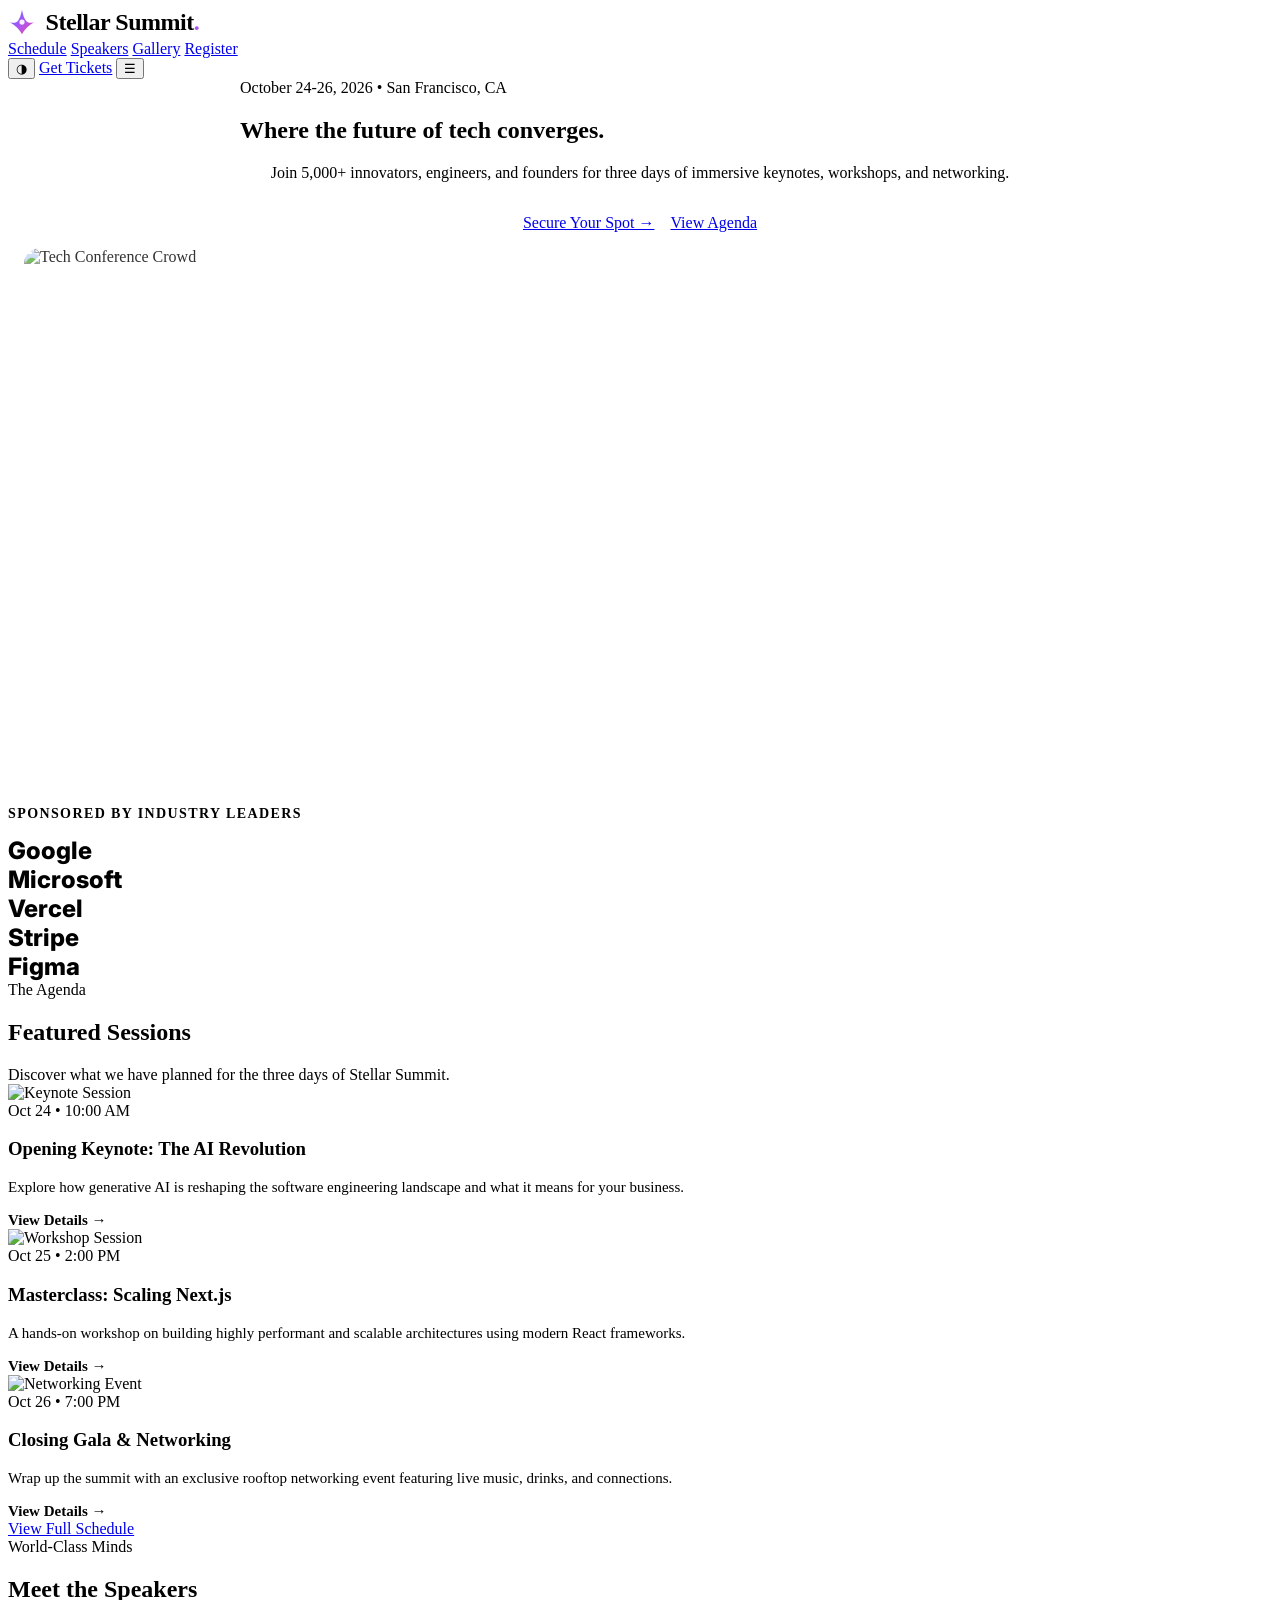
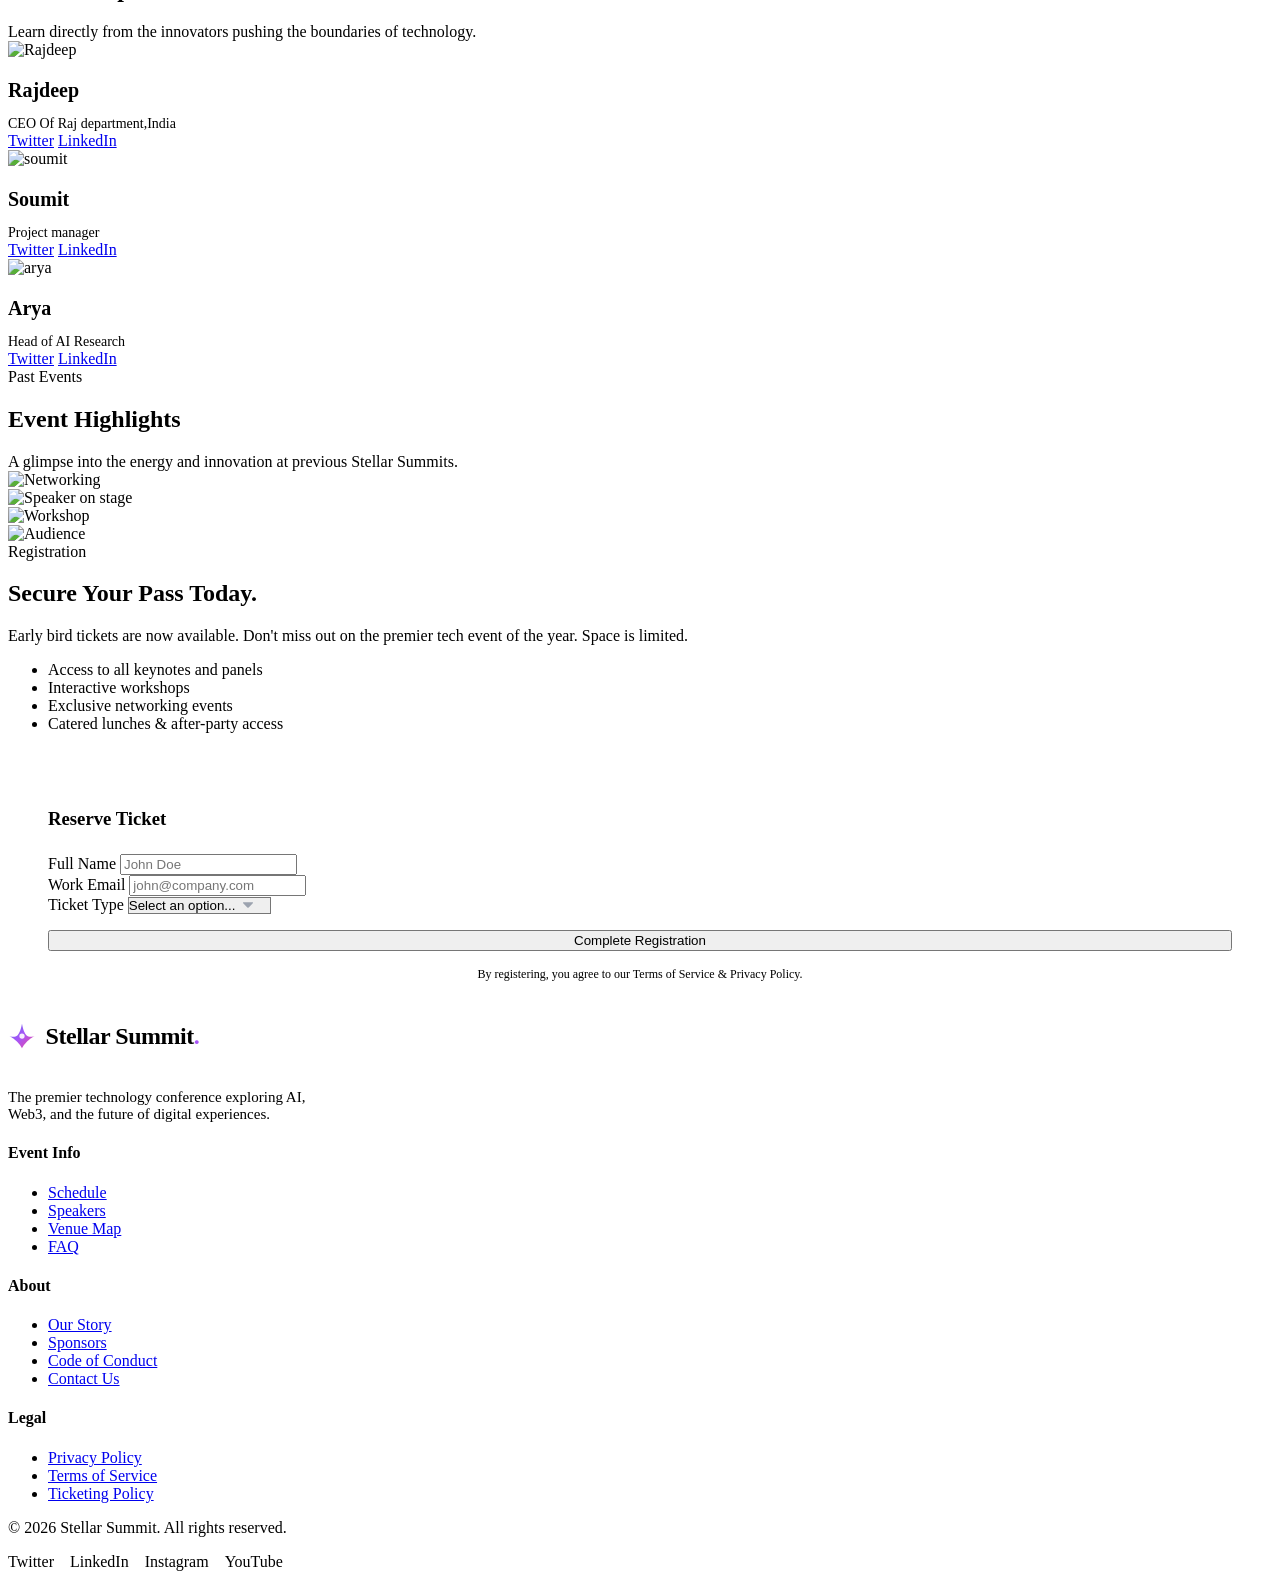
==== index.html @ 37f31b2c "Add files via upload" ====
<!DOCTYPE html>
<html lang="en" data-theme="dark">

<head>
    <meta charset="UTF-8">
    <meta name="viewport" content="width=device-width, initial-scale=1.0">
    <title>Stellar Summit 2026 - The Future of Tech</title>
    <meta name="description"
        content="Join industry leaders at Stellar Summit 2026. A premier technology conference exploring AI, Web3, and the future of digital experiences.">

    <!-- Fonts -->
    <link rel="preconnect" href="https://fonts.googleapis.com">
    <link rel="preconnect" href="https://fonts.gstatic.com" crossorigin>
    <link
        href="https://fonts.googleapis.com/css2?family=Inter:wght@400;500;600;700;800&family=Outfit:wght@400;500;600;700;800&display=swap"
        rel="stylesheet">

    <!-- CSS & JS -->
    <link rel="stylesheet" href="css/style.css">
    <script src="js/main.js" defer></script>
</head>

<body>

    <!-- Loading Screen -->
    <div id="loader" class="loader-wrapper">
        <div class="loader"></div>
    </div>

    <!-- Animated Gradient Orbs -->
    <div class="bg-orbs">
        <div class="orb orb-1"></div>
        <div class="orb orb-2"></div>
    </div>

    <!-- Header -->
    <header>
        <div class="container nav-container">
            <!-- Clickable Stylish Logo -->
            <a href="index.html" class="logo"
                style="display: inline-flex; align-items: center; gap: 0.6rem; text-decoration: none; font-weight: 700; font-size: 1.5rem; color: inherit; letter-spacing: -0.02em;">
                <svg width="28" height="28" viewBox="0 0 32 32" fill="none" xmlns="http://www.w3.org/2000/svg"
                    style="display: block;">
                    <defs>
                        <linearGradient id="stellar-grad" x1="0%" y1="0%" x2="100%" y2="100%">
                            <stop offset="0%" stop-color="#6366F1" />
                            <stop offset="50%" stop-color="#A855F7" />
                            <stop offset="100%" stop-color="#EC4899" />
                        </linearGradient>
                    </defs>
                    <!-- Modern Asymmetric Flare Star -->
                    <path
                        d="M16 2C16 2 17.5 11.5 21 15C24.5 18.5 30 16 30 16C30 16 24.5 19.5 21 23C17.5 26.5 16 30 16 30C16 30 14.5 26.5 11 23C7.5 19.5 2 16 2 16C2 16 7.5 18.5 11 15C14.5 11.5 16 2 16 2Z"
                        fill="url(#stellar-grad)" />
                    <circle cx="16" cy="16" r="3" fill="#FFFFFF" opacity="0.9" />
                </svg>
                <span>Stellar Summit<span style="color: #A855F7;">.</span></span>
            </a>

            <nav id="nav-links" class="nav-links">
                <a href="#schedule">Schedule</a>
                <a href="#speakers">Speakers</a>
                <a href="#gallery">Gallery</a>
                <a href="#register">Register</a>
            </nav>

            <div class="header-actions">
                <button id="theme-toggle" class="theme-toggle" aria-label="Toggle Dark/Light Mode">
                    ◑
                </button>
                <a href="#register" class="btn btn-secondary">Get Tickets</a>
                <button id="mobile-menu-btn" class="mobile-menu-btn" aria-label="Open Menu">☰</button>
            </div>
        </div>
    </header>

    <main>
        <!-- Hero Section -->
        <section class="hero">
            <div class="container">
                <div class="reveal active" style="max-width: 800px; margin: 0 auto;">
                    <span class="eyebrow" style="text-align: center;">October 24-26, 2026 • San Francisco, CA</span>
                    <h1>Where the future of tech <span class="text-gradient">converges</span>.</h1>
                    <p class="lead" style="text-align: center;">Join 5,000+ innovators, engineers, and founders for
                        three days of immersive keynotes, workshops, and networking.</p>
                    <div style="display: flex; gap: 1rem; justify-content: center; margin-top: 2rem;">
                        <a href="#register" class="btn btn-primary">Secure Your Spot →</a>
                        <a href="#schedule" class="btn btn-secondary">View Agenda</a>
                    </div>
                </div>

                <div class="reveal mt-8" style="transition-delay: 0.2s;">
                    <div class="glass-card" style="border-radius: 24px; padding: 1rem; position: relative;">
                        <div
                            style="background: var(--bg-tertiary); border-radius: 16px; aspect-ratio: 21/9; display: flex; align-items: center; justify-content: center; border: 1px solid var(--border-color); overflow: hidden; position: relative;">
                            <img src="https://images.unsplash.com/photo-1540575467063-178a50c2df87?auto=format&fit=crop&w=1600&q=80"
                                alt="Tech Conference Crowd"
                                style="width: 100%; height: 100%; object-fit: cover; opacity: 0.8;">
                            <div
                                style="position: absolute; inset: 0; background: linear-gradient(to top, var(--bg-tertiary), transparent);">
                            </div>
                        </div>
                    </div>
                </div>
            </div>
        </section>

        <!-- Sponsors / Trusted By -->
        <section class="clients-section reveal">
            <div class="container">
                <p class="text-center text-tertiary mb-2"
                    style="font-size: 0.875rem; text-transform: uppercase; letter-spacing: 0.1em; font-weight: 600;">
                    Sponsored by industry leaders</p>
                <div class="clients-grid">
                    <h3
                        style="color: var(--text-tertiary); font-family: 'Inter'; font-weight: 800; font-size: 1.5rem; margin: 0;">
                        Google</h3>
                    <h3
                        style="color: var(--text-tertiary); font-family: 'Inter'; font-weight: 800; font-size: 1.5rem; margin: 0;">
                        Microsoft</h3>
                    <h3
                        style="color: var(--text-tertiary); font-family: 'Inter'; font-weight: 800; font-size: 1.5rem; margin: 0;">
                        Vercel</h3>
                    <h3
                        style="color: var(--text-tertiary); font-family: 'Inter'; font-weight: 800; font-size: 1.5rem; margin: 0;">
                        Stripe</h3>
                    <h3
                        style="color: var(--text-tertiary); font-family: 'Inter'; font-weight: 800; font-size: 1.5rem; margin: 0;">
                        Figma</h3>
                </div>
            </div>
        </section>

        <!-- Animated Event Cards (Schedule highlights) -->
        <section id="schedule" class="section container" style="border-top: 1px solid var(--border-color);">
            <div class="text-center mb-8 reveal">
                <span class="eyebrow text-center">The Agenda</span>
                <h2>Featured Sessions</h2>
                <p style="margin: 0 auto;">Discover what we have planned for the three days of Stellar Summit.</p>
            </div>

            <div class="grid grid-3">
                <div class="event-card reveal">
                    <img class="event-card-img"
                        src="https://images.unsplash.com/photo-1505373877841-8d25f7d46678?auto=format&fit=crop&w=800&q=80"
                        alt="Keynote Session">
                    <div class="event-card-content">
                        <span class="event-date">Oct 24 • 10:00 AM</span>
                        <h3>Opening Keynote: The AI Revolution</h3>
                        <p style="font-size: 0.9375rem; flex-grow: 1;">Explore how generative AI is reshaping the
                            software engineering landscape and what it means for your business.</p>
                        <a href="#"
                            style="color: var(--accent-primary); text-decoration: none; font-weight: 600; font-size: 0.9375rem;">View
                            Details →</a>
                    </div>
                </div>

                <div class="event-card reveal" style="transition-delay: 0.2s;">
                    <img class="event-card-img"
                        src="https://images.unsplash.com/photo-1517048676732-d65bc937f952?auto=format&fit=crop&w=800&q=80"
                        alt="Workshop Session">
                    <div class="event-card-content">
                        <span class="event-date">Oct 25 • 2:00 PM</span>
                        <h3>Masterclass: Scaling Next.js</h3>
                        <p style="font-size: 0.9375rem; flex-grow: 1;">A hands-on workshop on building highly performant
                            and scalable architectures using modern React frameworks.</p>
                        <a href="#"
                            style="color: var(--accent-primary); text-decoration: none; font-weight: 600; font-size: 0.9375rem;">View
                            Details →</a>
                    </div>
                </div>

                <div class="event-card reveal" style="transition-delay: 0.4s;">
                    <img class="event-card-img"
                        src="https://images.unsplash.com/photo-1511795409834-ef04bbd61622?auto=format&fit=crop&w=800&q=80"
                        alt="Networking Event">
                    <div class="event-card-content">
                        <span class="event-date">Oct 26 • 7:00 PM</span>
                        <h3>Closing Gala & Networking</h3>
                        <p style="font-size: 0.9375rem; flex-grow: 1;">Wrap up the summit with an exclusive rooftop
                            networking event featuring live music, drinks, and connections.</p>
                        <a href="#"
                            style="color: var(--accent-primary); text-decoration: none; font-weight: 600; font-size: 0.9375rem;">View
                            Details →</a>
                    </div>
                </div>
            </div>
            <div class="text-center mt-8 reveal">
                <a href="#" class="btn btn-secondary">View Full Schedule</a>
            </div>
        </section>

        <!-- Organizer Profile Cards -->
        <section id="speakers" class="section container" style="border-top: 1px solid var(--border-color);">
            <div class="text-center mb-8 reveal">
                <span class="eyebrow text-center">World-Class Minds</span>
                <h2>Meet the Speakers</h2>
                <p style="margin: 0 auto;">Learn directly from the innovators pushing the boundaries of technology.</p>
            </div>

            <div class="grid grid-4 reveal">
                <div class="organizer-card">
                    <img src="/images/Rajdeep.jpg" alt="Rajdeep" class="organizer-avatar">
                    <h3 style="font-size: 1.25rem; margin-bottom: 0.25rem;">Rajdeep</h3>
                    <p style="font-size: 0.875rem; color: var(--text-tertiary); margin-bottom: 0;">CEO Of Raj
                        department,India</p>
                    <div class="organizer-socials">
                        <a href="#">Twitter</a>
                        <a href="#">LinkedIn</a>
                    </div>
                </div>

                <div class="organizer-card" style="transition-delay: 0.1s;">
                    <img src="/images/soumit.jpg" alt="soumit" class="organizer-avatar">
                    <h3 style="font-size: 1.25rem; margin-bottom: 0.25rem;">Soumit</h3>
                    <p style="font-size: 0.875rem; color: var(--text-tertiary); margin-bottom: 0;">Project manager
                    </p>
                    <div class="organizer-socials">
                        <a href="#">Twitter</a>
                        <a href="#">LinkedIn</a>
                    </div>
                </div>

                <div class="organizer-card" style="transition-delay: 0.2s;">
                    <img src="/images/arya.jpg" alt="arya" class="organizer-avatar">
                    <h3 style="font-size: 1.25rem; margin-bottom: 0.25rem;">Arya</h3>
                    <p style="font-size: 0.875rem; color: var(--text-tertiary); margin-bottom: 0;">Head of AI Research
                    </p>
                    <div class="organizer-socials">
                        <a href="#">Twitter</a>
                        <a href="#">LinkedIn</a>
                    </div>
                </div>

            </div>
        </section>

        <!-- Photo Gallery Section -->
        <section id="gallery" class="section container" style="border-top: 1px solid var(--border-color);">
            <div class="text-center mb-8 reveal">
                <span class="eyebrow text-center">Past Events</span>
                <h2>Event Highlights</h2>
                <p style="margin: 0 auto;">A glimpse into the energy and innovation at previous Stellar Summits.</p>
            </div>

            <div class="gallery-grid reveal">

                <div class="gallery-item">
                    <img src="/images/Buro 1.jpeg" alt="Networking">
                </div>
                <div class="gallery-item">
                    <img src="/images/Buro 2.jpeg" alt="Speaker on stage">
                </div>
                <div class="gallery-item">
                    <img src="/images/Buro 3.jpeg" alt="Workshop">
                </div>
                <div class="gallery-item">
                    <img src="/images/buro4.jpeg" alt="Audience">
                </div>
            </div>
        </section>

        <!-- Integrated Contact/Registration Form -->
        <section id="register" class="section container" style="border-top: 1px solid var(--border-color);">
            <div class="split-layout">
                <div class="reveal-left">
                    <span class="eyebrow">Registration</span>
                    <h2>Secure Your Pass Today.</h2>
                    <p>Early bird tickets are now available. Don't miss out on the premier tech event of the year. Space
                        is limited.</p>
                    <ul class="features-list">
                        <li>Access to all keynotes and panels</li>
                        <li>Interactive workshops</li>
                        <li>Exclusive networking events</li>
                        <li>Catered lunches & after-party access</li>
                    </ul>
                </div>
                <div class="reveal">
                    <div class="glass-card" style="padding: 2.5rem; border-radius: 24px;">
                        <h3 style="margin-bottom: 1.5rem;">Reserve Ticket</h3>
                        <form id="registration-form"
                            onsubmit="event.preventDefault(); alert('Registration submitted!');">
                            <div class="form-group">
                                <label for="name">Full Name</label>
                                <input type="text" id="name" class="form-control" placeholder="John Doe" required>
                            </div>
                            <div class="form-group">
                                <label for="email">Work Email</label>
                                <input type="email" id="email" class="form-control" placeholder="john@company.com"
                                    required>
                            </div>
                            <div class="form-group">
                                <label for="ticket-type">Ticket Type</label>
                                <select id="ticket-type" class="form-control"
                                    style="appearance: none; background-image: url('data:image/svg+xml;charset=US-ASCII,%3Csvg%20xmlns%3D%22http%3A%2F%2Fwww.w3.org%2F2000%2Fsvg%22%20width%3D%22292.4%22%20height%3D%22292.4%22%3E%3Cpath%20fill%3D%22%239ca3af%22%20d%3D%22M287%2069.4a17.6%2017.6%200%200%200-13-5.4H18.4c-5%200-9.3%201.8-12.9%205.4A17.6%2017.6%200%200%200%200%2082.2c0%205%201.8%209.3%205.4%2012.9l128%20127.9c3.6%203.6%207.8%205.4%2012.8%205.4s9.2-1.8%2012.8-5.4L287%2095c3.5-3.5%205.4-7.8%205.4-12.8%200-5-1.9-9.2-5.5-12.8z%22%2F%3E%3C%2Fsvg%3E'); background-repeat: no-repeat; background-position: right 1rem top 50%; background-size: 0.65rem auto;"
                                    required>
                                    <option value="" disabled selected>Select an option...</option>
                                    <option value="early-bird">Early Bird Pass ($499)</option>
                                    <option value="standard">Standard Pass ($799)</option>
                                    <option value="vip">VIP All-Access ($1,299)</option>
                                </select>
                            </div>
                            <button type="submit" class="btn btn-primary"
                                style="width: 100%; margin-top: 1rem;">Complete Registration</button>
                            <p style="font-size: 0.75rem; text-align: center; margin-top: 1rem; margin-bottom: 0;">By
                                registering, you agree to our Terms of Service & Privacy Policy.</p>
                        </form>
                    </div>
                </div>
            </div>
        </section>
    </main>

    <!-- Footer -->
    <footer>
        <div class="container">
            <div class="footer-grid">
                <div class="footer-col">
                    <!-- Clickable Footer Logo -->
                    <a href="index.html" class="logo"
                        style="display: inline-flex; align-items: center; gap: 0.6rem; text-decoration: none; font-weight: 700; font-size: 1.5rem; color: inherit; letter-spacing: -0.02em; margin-bottom: 1.5rem;">
                        <svg width="28" height="28" viewBox="0 0 32 32" fill="none" xmlns="http://www.w3.org/2000/svg"
                            style="display: block;">
                            <path
                                d="M16 2C16 2 17.5 11.5 21 15C24.5 18.5 30 16 30 16C30 16 24.5 19.5 21 23C17.5 26.5 16 30 16 30C16 30 14.5 26.5 11 23C7.5 19.5 2 16 2 16C2 16 7.5 18.5 11 15C14.5 11.5 16 2 16 2Z"
                                fill="url(#stellar-grad)" />
                            <circle cx="16" cy="16" r="3" fill="#FFFFFF" opacity="0.9" />
                        </svg>
                        <span>Stellar Summit<span style="color: #A855F7;">.</span></span>
                    </a>
                    <p style="font-size: 0.9375rem; max-width: 300px;">The premier technology conference exploring AI,
                        Web3, and the future of digital experiences.</p>
                </div>
                <div class="footer-col">
                    <h4>Event Info</h4>
                    <ul class="footer-links">
                        <li><a href="#schedule">Schedule</a></li>
                        <li><a href="#speakers">Speakers</a></li>
                        <li><a href="#">Venue Map</a></li>
                        <li><a href="#">FAQ</a></li>
                    </ul>
                </div>
                <div class="footer-col">
                    <h4>About</h4>
                    <ul class="footer-links">
                        <li><a href="#">Our Story</a></li>
                        <li><a href="#">Sponsors</a></li>
                        <li><a href="#">Code of Conduct</a></li>
                        <li><a href="#">Contact Us</a></li>
                    </ul>
                </div>
                <div class="footer-col">
                    <h4>Legal</h4>
                    <ul class="footer-links">
                        <li><a href="#">Privacy Policy</a></li>
                        <li><a href="#">Terms of Service</a></li>
                        <li><a href="#">Ticketing Policy</a></li>
                    </ul>
                </div>
            </div>
            <div class="footer-bottom">
                <p>&copy; 2026 Stellar Summit. All rights reserved.</p>
                <div style="display: flex; gap: 1rem;">
                    <a href="#"
                        style="color: var(--text-tertiary); text-decoration: none; transition: color 0.2s;">Twitter</a>
                    <a href="#"
                        style="color: var(--text-tertiary); text-decoration: none; transition: color 0.2s;">LinkedIn</a>
                    <a href="#"
                        style="color: var(--text-tertiary); text-decoration: none; transition: color 0.2s;">Instagram</a>
                    <a href="#"
                        style="color: var(--text-tertiary); text-decoration: none; transition: color 0.2s;">YouTube</a>
                </div>
            </div>
        </div>
    </footer>
</body>

</html>
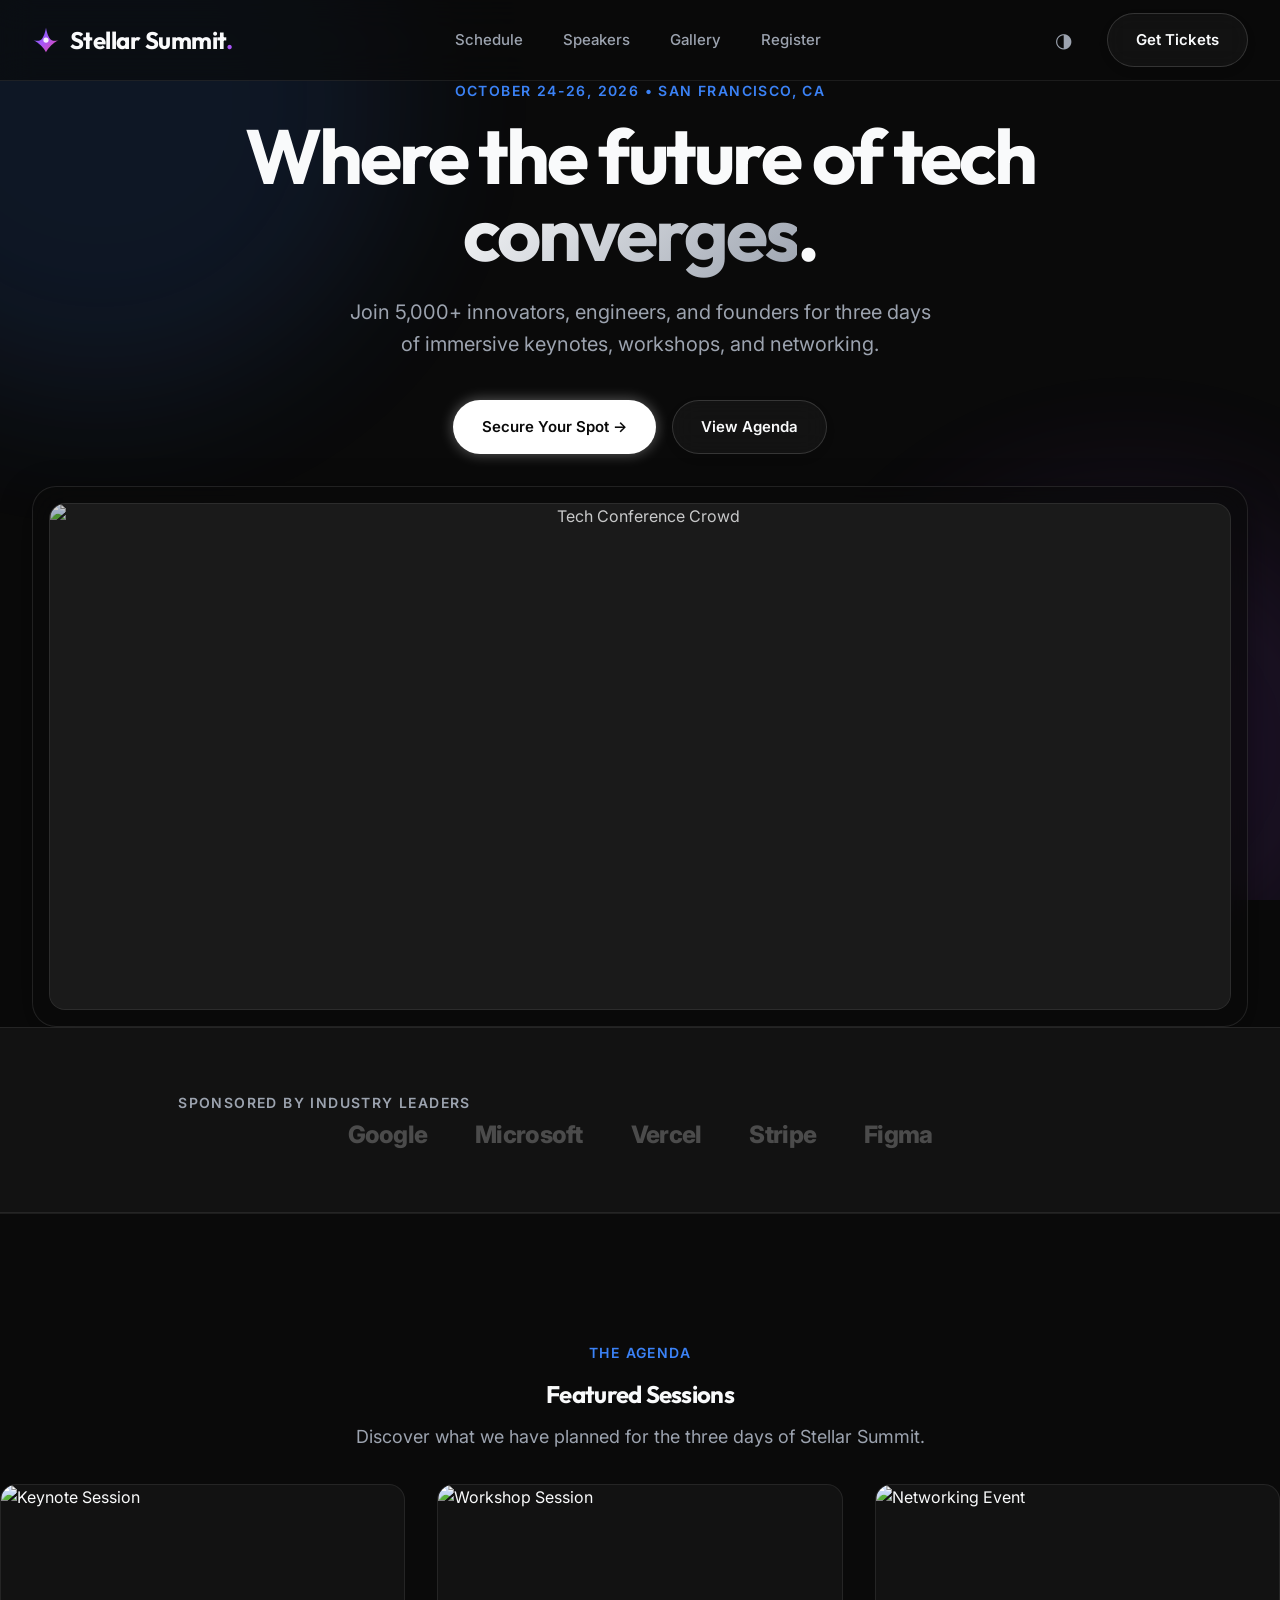
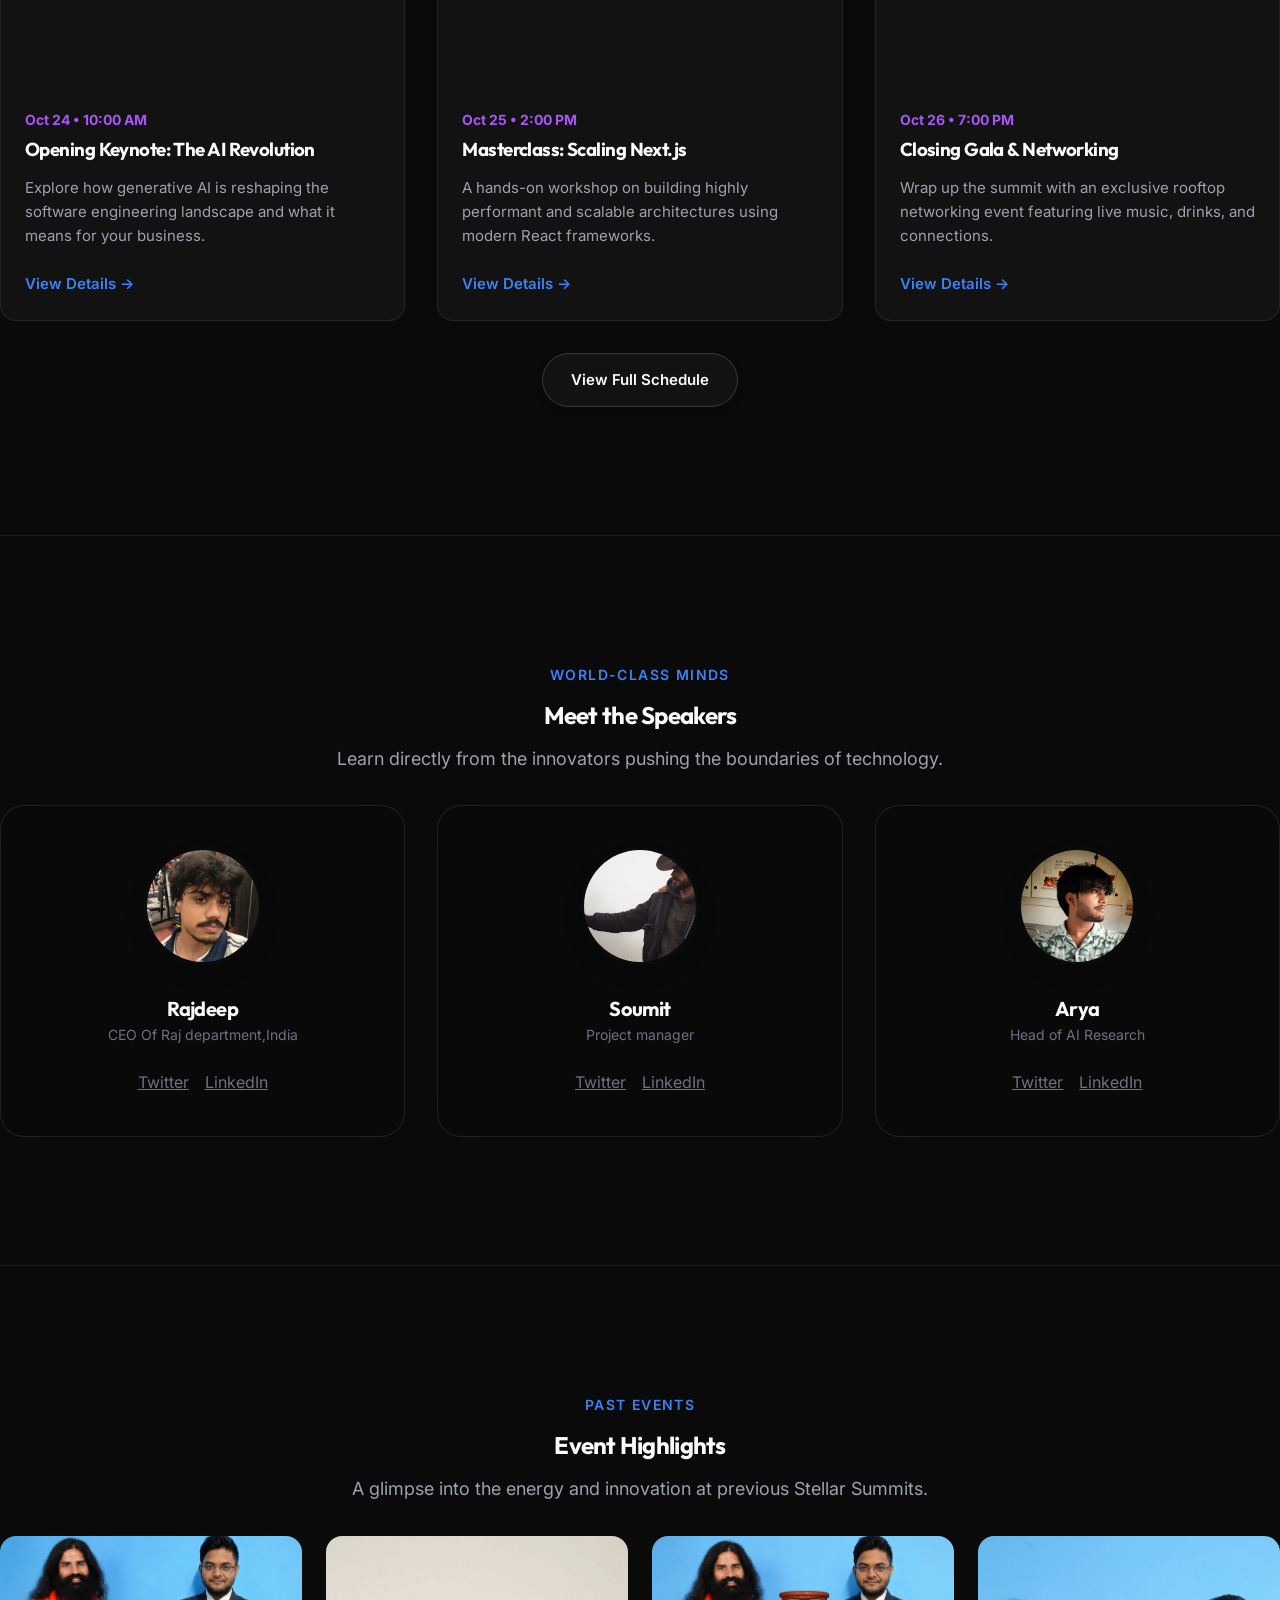
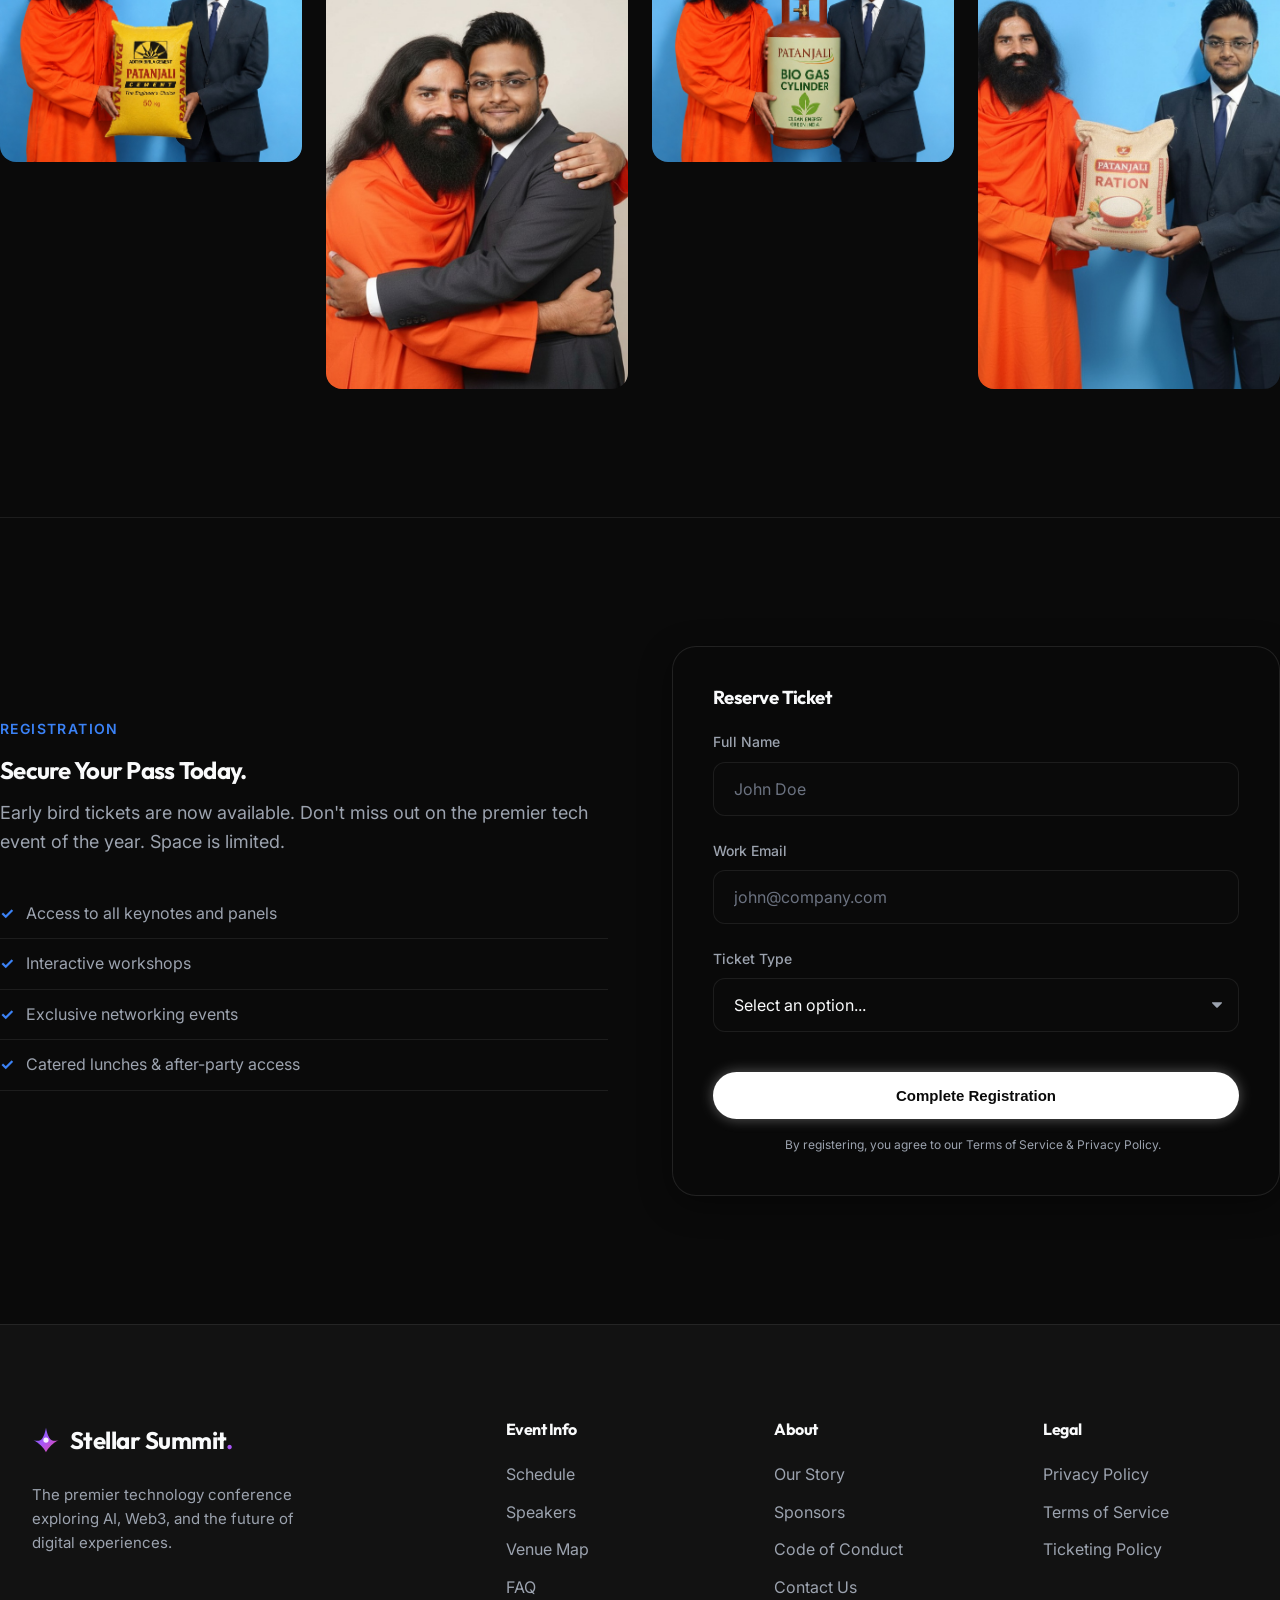
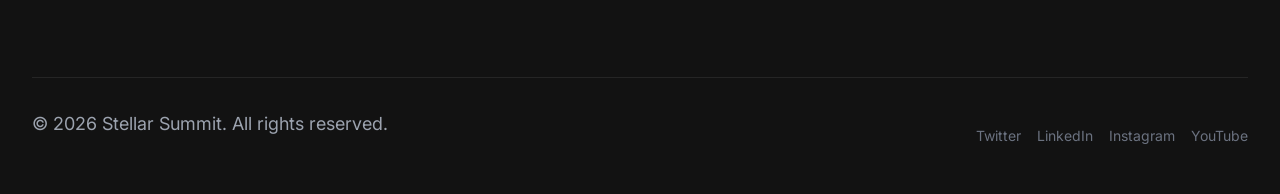
==== commit 5034d3ea: "feat: Upgrade to premium cross-platform UI" ====
--- a/index.html
+++ b/index.html
@@ -7,6 +7,11 @@
     <title>Stellar Summit 2026 - The Future of Tech</title>
     <meta name="description"
         content="Join industry leaders at Stellar Summit 2026. A premier technology conference exploring AI, Web3, and the future of digital experiences.">
+    
+    <!-- PWA Meta Tags -->
+    <meta name="theme-color" content="#0a0a0a">
+    <link rel="manifest" href="manifest.json">
+    <link rel="apple-touch-icon" href="images/icon-192x192.png">
 
     <!-- Fonts -->
     <link rel="preconnect" href="https://fonts.googleapis.com">
--- a/css/style.css
+++ b/css/style.css
@@ -0,0 +1,967 @@
+/* ==========================================================================
+   Stellar Digital - Premium SaaS & Agency Styles
+   ========================================================================== */
+
+@import url('https://fonts.googleapis.com/css2?family=Inter:wght@300;400;500;600;700;800&family=Outfit:wght@400;500;600;700;800&display=swap');
+
+:root {
+  /* Light Theme Variables */
+  --bg-primary: #fafafa;
+  --bg-secondary: #ffffff;
+  --bg-tertiary: #f3f4f6;
+  --text-primary: #111827;
+  --text-secondary: #4b5563;
+  --text-tertiary: #9ca3af;
+  --accent-primary: #3b82f6;
+  --accent-secondary: #8b5cf6;
+  --accent-tertiary: #ec4899;
+  --border-color: rgba(0, 0, 0, 0.08);
+  --glass-bg: rgba(255, 255, 255, 0.75);
+  --glass-border: rgba(255, 255, 255, 0.5);
+  --glass-shadow: 0 8px 32px rgba(0, 0, 0, 0.05);
+  --card-shadow: 0 20px 40px rgba(0,0,0,0.06);
+  --orb-1: rgba(59, 130, 246, 0.3);
+  --orb-2: rgba(139, 92, 246, 0.3);
+}
+
+[data-theme="dark"] {
+  /* Dark Theme Variables - Stripe/Linear Inspired */
+  --bg-primary: #0a0a0a;
+  --bg-secondary: #121212;
+  --bg-tertiary: #1a1a1a;
+  --text-primary: #f9fafb;
+  --text-secondary: #9ca3af;
+  --text-tertiary: #6b7280;
+  --accent-primary: #3b82f6; /* Modern Blue */
+  --accent-secondary: #a855f7; /* Purple */
+  --accent-tertiary: #f43f5e; /* Rose */
+  --border-color: rgba(255, 255, 255, 0.08);
+  --glass-bg: rgba(10, 10, 10, 0.65);
+  --glass-border: rgba(255, 255, 255, 0.1);
+  --glass-shadow: 0 8px 32px rgba(0, 0, 0, 0.4);
+  --card-shadow: 0 20px 40px rgba(0,0,0,0.5);
+  --orb-1: rgba(59, 130, 246, 0.15);
+  --orb-2: rgba(168, 85, 247, 0.15);
+}
+
+/* Base Styles */
+* {
+  margin: 0;
+  padding: 0;
+  box-sizing: border-box;
+}
+
+html {
+  scroll-behavior: smooth;
+  scroll-padding-top: 100px; /* For fixed header */
+}
+
+body {
+  font-family: 'Inter', sans-serif;
+  background-color: var(--bg-primary);
+  color: var(--text-primary);
+  line-height: 1.6;
+  overflow-x: hidden;
+  transition: background-color 0.4s ease, color 0.4s ease;
+  position: relative;
+}
+
+h1, h2, h3, h4, h5, h6 {
+  font-family: 'Outfit', sans-serif;
+  font-weight: 700;
+  line-height: 1.1;
+  letter-spacing: -0.03em;
+  margin-bottom: 1rem;
+}
+
+/* Animated Background Orbs */
+.bg-orbs {
+  position: fixed;
+  top: 0;
+  left: 0;
+  width: 100%;
+  height: 100%;
+  pointer-events: none;
+  z-index: -1;
+  overflow: hidden;
+}
+
+.orb {
+  position: absolute;
+  border-radius: 50%;
+  filter: blur(80px);
+  opacity: 0.8;
+  animation: float 20s infinite alternate ease-in-out;
+}
+
+.orb-1 {
+  width: 600px;
+  height: 600px;
+  background: var(--orb-1);
+  top: -200px;
+  left: -200px;
+}
+
+.orb-2 {
+  width: 500px;
+  height: 500px;
+  background: var(--orb-2);
+  bottom: -100px;
+  right: -100px;
+  animation-delay: -10s;
+}
+
+@keyframes float {
+  0% { transform: translate(0, 0) scale(1); }
+  50% { transform: translate(100px, 100px) scale(1.1); }
+  100% { transform: translate(-50px, 150px) scale(0.9); }
+}
+
+/* Typography Enhancements */
+.text-gradient {
+  background: linear-gradient(135deg, var(--text-primary), var(--text-secondary));
+  -webkit-background-clip: text;
+  background-clip: text;
+  -webkit-text-fill-color: transparent;
+}
+
+.text-gradient-accent {
+  background: linear-gradient(135deg, var(--accent-primary), var(--accent-secondary));
+  -webkit-background-clip: text;
+  background-clip: text;
+  -webkit-text-fill-color: transparent;
+}
+
+p {
+  color: var(--text-secondary);
+  font-size: 1.125rem;
+  margin-bottom: 1.5rem;
+  max-width: 65ch;
+}
+
+.lead {
+  font-size: 1.25rem;
+  color: var(--text-secondary);
+  font-weight: 400;
+}
+
+.eyebrow {
+  font-family: 'Inter', sans-serif;
+  text-transform: uppercase;
+  letter-spacing: 0.1em;
+  font-size: 0.875rem;
+  font-weight: 600;
+  color: var(--accent-primary);
+  margin-bottom: 1rem;
+  display: block;
+}
+
+/* Layout & Containers */
+.container {
+  width: 100%;
+  max-width: 1280px;
+  margin: 0 auto;
+  padding: 0 2rem;
+}
+
+.section {
+  padding: 8rem 0;
+  position: relative;
+}
+
+.section-sm {
+  padding: 4rem 0;
+}
+
+/* Header & Navigation */
+header {
+  position: fixed;
+  top: 0;
+  width: 100%;
+  z-index: 1000;
+  background: var(--glass-bg);
+  backdrop-filter: blur(16px);
+  -webkit-backdrop-filter: blur(16px);
+  border-bottom: 1px solid var(--border-color);
+  transition: all 0.3s ease;
+}
+
+.nav-container {
+  display: flex;
+  justify-content: space-between;
+  align-items: center;
+  height: 5rem;
+}
+
+.logo {
+  font-family: 'Outfit', sans-serif;
+  font-size: 1.5rem;
+  font-weight: 800;
+  color: var(--text-primary);
+  text-decoration: none;
+  letter-spacing: -0.05em;
+  display: flex;
+  align-items: center;
+  gap: 0.5rem;
+}
+
+.logo-icon {
+  width: 28px;
+  height: 28px;
+  background: linear-gradient(135deg, var(--accent-primary), var(--accent-secondary));
+  border-radius: 8px;
+  display: inline-block;
+}
+
+.nav-links {
+  display: flex;
+  gap: 2.5rem;
+  list-style: none;
+  align-items: center;
+}
+
+.nav-links a {
+  color: var(--text-secondary);
+  text-decoration: none;
+  font-weight: 500;
+  font-size: 0.9375rem;
+  transition: color 0.2s ease;
+  position: relative;
+}
+
+.nav-links a:hover, .nav-links a.active {
+  color: var(--text-primary);
+}
+
+/* Header Actions (Theme Toggle & CTA) */
+.header-actions {
+  display: flex;
+  align-items: center;
+  gap: 1.5rem;
+}
+
+.theme-toggle {
+  background: none;
+  border: none;
+  color: var(--text-secondary);
+  cursor: pointer;
+  font-size: 1.25rem;
+  display: flex;
+  align-items: center;
+  justify-content: center;
+  width: 40px;
+  height: 40px;
+  border-radius: 50%;
+  transition: all 0.2s ease;
+}
+
+.theme-toggle:hover {
+  background: var(--bg-tertiary);
+  color: var(--text-primary);
+}
+
+.mobile-menu-btn {
+  display: none;
+  background: none;
+  border: none;
+  color: var(--text-primary);
+  font-size: 1.5rem;
+  cursor: pointer;
+}
+
+/* ==========================================================================
+   Premium White Glowing Buttons
+   ========================================================================== */
+.btn {
+  display: inline-flex;
+  align-items: center;
+  justify-content: center;
+  padding: 0.875rem 1.75rem;
+  border-radius: 999px;
+  font-weight: 600;
+  font-size: 0.9375rem;
+  text-decoration: none;
+  transition: all 0.3s cubic-bezier(0.16, 1, 0.3, 1);
+  cursor: pointer;
+  border: 1px solid transparent;
+  gap: 0.5rem;
+  position: relative;
+}
+
+/* Primary Button - Brilliant White Core & Aura Glow */
+.btn-primary {
+  background: #ffffff;
+  color: #0a0a0a;
+  border: 1px solid rgba(255, 255, 255, 0.9);
+  box-shadow: 0 0 14px rgba(255, 255, 255, 0.35), 0 4px 12px rgba(0, 0, 0, 0.1);
+}
+
+.btn-primary:hover {
+  transform: translateY(-2px);
+  background: #ffffff;
+  color: #000000;
+  box-shadow: 0 0 25px rgba(255, 255, 255, 0.8), 0 0 50px rgba(255, 255, 255, 0.35);
+}
+
+/* Secondary Button - Translucent Cyber Glass with White Halo Edge */
+.btn-secondary {
+  background: rgba(255, 255, 255, 0.04);
+  color: var(--text-primary);
+  border: 1px solid rgba(255, 255, 255, 0.15);
+  backdrop-filter: blur(12px);
+  -webkit-backdrop-filter: blur(12px);
+  box-shadow: 0 4px 12px rgba(0, 0, 0, 0.05);
+}
+
+.btn-secondary:hover {
+  background: rgba(255, 255, 255, 0.1);
+  border-color: rgba(255, 255, 255, 0.9);
+  color: var(--text-primary);
+  box-shadow: 0 0 20px rgba(255, 255, 255, 0.4), inset 0 0 8px rgba(255, 255, 255, 0.1);
+}
+
+/* Accent Button - Maximized High-Gloss White Bloom */
+.btn-accent {
+  background: #ffffff;
+  color: #0a0a0a;
+  border: 1px solid #ffffff;
+  box-shadow: 0 0 20px rgba(255, 255, 255, 0.5);
+}
+
+.btn-accent:hover {
+  transform: translateY(-2px);
+  box-shadow: 0 0 35px rgba(255, 255, 255, 0.9), 0 0 70px rgba(255, 255, 255, 0.4);
+}
+
+/* Mode Adjustments for Contrast Optimization */
+:root:not([data-theme="dark"]) .btn-primary {
+  background: #111827;
+  color: #ffffff;
+  border: 1px solid #111827;
+  box-shadow: 0 0 10px rgba(255, 255, 255, 0.8), 0 4px 12px rgba(17, 24, 39, 0.15);
+}
+
+:root:not([data-theme="dark"]) .btn-primary:hover {
+  background: #1f2937;
+  border-color: #1f2937;
+  box-shadow: 0 0 22px rgba(255, 255, 255, 1), 0 8px 20px rgba(17, 24, 39, 0.2);
+}
+
+:root:not([data-theme="dark"]) .btn-secondary {
+  background: rgba(0, 0, 0, 0.02);
+  border-color: rgba(0, 0, 0, 0.12);
+}
+
+:root:not([data-theme="dark"]) .btn-secondary:hover {
+  background: rgba(0, 0, 0, 0.05);
+  border-color: rgba(0, 0, 0, 0.8);
+  box-shadow: 0 0 15px rgba(0, 0, 0, 0.1);
+}
+
+/* Cards & Glassmorphism */
+.card {
+  background: var(--bg-secondary);
+  border: 1px solid var(--border-color);
+  border-radius: 24px;
+  padding: 2.5rem;
+  transition: all 0.4s cubic-bezier(0.175, 0.885, 0.32, 1.275);
+  position: relative;
+  overflow: hidden;
+  z-index: 1;
+}
+
+.glass-card {
+  background: var(--glass-bg);
+  backdrop-filter: blur(20px);
+  -webkit-backdrop-filter: blur(20px);
+  border: 1px solid var(--glass-border);
+  box-shadow: var(--glass-shadow);
+}
+
+.card:hover {
+  transform: translateY(-8px);
+  box-shadow: var(--card-shadow);
+  border-color: var(--text-tertiary);
+}
+
+/* Grid Layouts */
+.grid {
+  display: grid;
+  gap: 2rem;
+}
+
+.grid-2 { grid-template-columns: repeat(auto-fit, minmax(400px, 1fr)); }
+.grid-3 { grid-template-columns: repeat(auto-fit, minmax(300px, 1fr)); }
+.grid-4 { grid-template-columns: repeat(auto-fit, minmax(250px, 1fr)); }
+
+/* Asymmetrical Layouts */
+.split-layout {
+  display: grid;
+  grid-template-columns: 1fr 1fr;
+  gap: 4rem;
+  align-items: center;
+}
+
+.split-layout.reverse {
+  direction: rtl;
+}
+
+.split-layout.reverse > * {
+  direction: ltr;
+}
+
+/* Image wrappers */
+.img-wrapper {
+  border-radius: 24px;
+  overflow: hidden;
+  position: relative;
+  border: 1px solid var(--border-color);
+  box-shadow: var(--card-shadow);
+}
+
+.img-wrapper img {
+  width: 100%;
+  height: auto;
+  display: block;
+  transition: transform 0.7s ease;
+}
+
+.img-wrapper:hover img {
+  transform: scale(1.05);
+}
+
+/* Specific Sections */
+.hero {
+  min-height: 100vh;
+  display: flex;
+  align-items: center;
+  padding-top: 5rem;
+  text-align: center;
+}
+
+.hero h1 {
+  font-size: clamp(3rem, 6vw, 5.5rem);
+  letter-spacing: -0.04em;
+  margin-bottom: 1.5rem;
+  line-height: 1;
+}
+
+.hero p {
+  font-size: 1.25rem;
+  margin: 0 auto 2.5rem;
+  max-width: 600px;
+}
+
+/* Client Logos */
+.clients-section {
+  padding: 4rem 0;
+  border-top: 1px solid var(--border-color);
+  border-bottom: 1px solid var(--border-color);
+  background: var(--bg-secondary);
+  text-align: center;
+}
+
+.clients-grid {
+  display: flex;
+  flex-wrap: wrap;
+  justify-content: center;
+  gap: 3rem;
+  opacity: 0.6;
+  filter: grayscale(100%);
+  transition: opacity 0.3s ease;
+}
+
+.clients-grid:hover {
+  opacity: 1;
+}
+
+.client-logo {
+  height: 32px;
+  width: auto;
+  transition: filter 0.3s;
+}
+
+.clients-grid:hover .client-logo:hover {
+  filter: grayscale(0%);
+}
+
+/* Accordion / FAQ */
+.accordion {
+  border-bottom: 1px solid var(--border-color);
+}
+
+.accordion-header {
+  width: 100%;
+  text-align: left;
+  padding: 1.5rem 0;
+  background: none;
+  border: none;
+  font-size: 1.125rem;
+  font-weight: 600;
+  color: var(--text-primary);
+  cursor: pointer;
+  display: flex;
+  justify-content: space-between;
+  align-items: center;
+}
+
+.accordion-icon {
+  width: 24px;
+  height: 24px;
+  position: relative;
+  transition: transform 0.3s ease;
+}
+
+.accordion-icon::before, .accordion-icon::after {
+  content: '';
+  position: absolute;
+  background: var(--text-primary);
+  top: 50%;
+  left: 50%;
+  transform: translate(-50%, -50%);
+}
+
+.accordion-icon::before { width: 14px; height: 2px; }
+.accordion-icon::after { width: 2px; height: 14px; transition: transform 0.3s; }
+
+.accordion.active .accordion-icon { transform: rotate(180deg); }
+.accordion.active .accordion-icon::after { transform: translate(-50%, -50%) rotate(90deg); opacity: 0; }
+
+.accordion-content {
+  max-height: 0;
+  overflow: hidden;
+  transition: max-height 0.4s ease, padding 0.4s ease;
+}
+
+.accordion.active .accordion-content {
+  padding-bottom: 1.5rem;
+}
+
+/* Pricing Table */
+.pricing-grid {
+  display: grid;
+  grid-template-columns: repeat(3, 1fr);
+  gap: 2rem;
+  align-items: center;
+}
+
+.pricing-card {
+  padding: 3rem 2rem;
+  background: var(--bg-secondary);
+  border: 1px solid var(--border-color);
+  border-radius: 24px;
+  text-align: left;
+}
+
+.pricing-card.featured {
+  background: var(--bg-tertiary);
+  border: 1px solid var(--accent-primary);
+  transform: scale(1.05);
+  box-shadow: var(--card-shadow);
+  position: relative;
+}
+
+.badge {
+  position: absolute;
+  top: -12px;
+  left: 50%;
+  transform: translateX(-50%);
+  background: linear-gradient(135deg, var(--accent-primary), var(--accent-secondary));
+  color: white;
+  padding: 4px 12px;
+  border-radius: 99px;
+  font-size: 0.75rem;
+  font-weight: 700;
+  letter-spacing: 0.05em;
+  text-transform: uppercase;
+}
+
+.price {
+  font-size: 3rem;
+  font-weight: 800;
+  font-family: 'Outfit', sans-serif;
+  color: var(--text-primary);
+  margin: 1rem 0;
+}
+
+.price span {
+  font-size: 1rem;
+  color: var(--text-tertiary);
+  font-weight: 400;
+}
+
+.features-list {
+  list-style: none;
+  margin: 2rem 0;
+}
+
+.features-list li {
+  padding: 0.75rem 0;
+  border-bottom: 1px solid var(--border-color);
+  display: flex;
+  align-items: center;
+  gap: 0.75rem;
+  color: var(--text-secondary);
+}
+
+.features-list li::before {
+  content: '✓';
+  color: var(--accent-primary);
+  font-weight: bold;
+}
+
+/* Forms */
+.form-group {
+  margin-bottom: 1.5rem;
+}
+
+.form-group label {
+  display: block;
+  margin-bottom: 0.5rem;
+  font-weight: 500;
+  font-size: 0.875rem;
+  color: var(--text-secondary);
+}
+
+.form-control {
+  width: 100%;
+  padding: 1rem 1.25rem;
+  background: var(--bg-primary);
+  border: 1px solid var(--border-color);
+  border-radius: 12px;
+  color: var(--text-primary);
+  font-family: inherit;
+  font-size: 1rem;
+  transition: all 0.2s ease;
+}
+
+.form-control:focus {
+  outline: none;
+  border-color: var(--accent-primary);
+  box-shadow: 0 0 0 4px rgba(59, 130, 246, 0.1);
+}
+
+.form-control::placeholder {
+  color: var(--text-tertiary);
+}
+
+.error-msg {
+  color: var(--accent-tertiary);
+  font-size: 0.875rem;
+  margin-top: 0.5rem;
+  display: none;
+}
+
+/* Footer */
+footer {
+  background: var(--bg-secondary);
+  border-top: 1px solid var(--border-color);
+  padding: 6rem 0 2rem;
+}
+
+.footer-grid {
+  display: grid;
+  grid-template-columns: 2fr 1fr 1fr 1fr;
+  gap: 4rem;
+  margin-bottom: 4rem;
+}
+
+.footer-col h4 {
+  font-size: 1rem;
+  margin-bottom: 1.5rem;
+}
+
+.footer-links {
+  list-style: none;
+}
+
+.footer-links li {
+  margin-bottom: 0.75rem;
+}
+
+.footer-links a {
+  color: var(--text-secondary);
+  text-decoration: none;
+  transition: color 0.2s;
+}
+
+.footer-links a:hover {
+  color: var(--text-primary);
+}
+
+.footer-bottom {
+  display: flex;
+  justify-content: space-between;
+  align-items: center;
+  padding-top: 2rem;
+  border-top: 1px solid var(--border-color);
+  color: var(--text-tertiary);
+  font-size: 0.875rem;
+}
+
+/* Utilities */
+.text-center { text-align: center; }
+.mt-4 { margin-top: 1rem; }
+.mt-8 { margin-top: 2rem; }
+.mb-2 { margin-bottom: 0.5rem; }
+.mb-8 { margin-bottom: 2rem; }
+.gap-4 { gap: 1rem; }
+
+/* Scroll Reveal Classes */
+.reveal {
+  opacity: 0;
+  transform: translateY(30px);
+  transition: all 0.8s cubic-bezier(0.5, 0, 0, 1);
+}
+
+.reveal.active {
+  opacity: 1;
+  transform: translateY(0);
+}
+
+.reveal-left {
+  opacity: 0;
+  transform: translateX(-50px);
+  transition: all 0.8s cubic-bezier(0.5, 0, 0, 1);
+}
+
+.reveal-left.active {
+  opacity: 1;
+  transform: translateX(0);
+}
+
+/* Loading Screen */
+.loader-wrapper {
+  position: fixed;
+  top: 0;
+  left: 0;
+  width: 100%;
+  height: 100%;
+  background: var(--bg-primary);
+  display: flex;
+  justify-content: center;
+  align-items: center;
+  z-index: 9999;
+  transition: opacity 0.5s ease, visibility 0.5s ease;
+}
+
+.loader {
+  width: 48px;
+  height: 48px;
+  border: 3px solid var(--border-color);
+  border-top-color: var(--accent-primary);
+  border-radius: 50%;
+  animation: spin 1s linear infinite;
+}
+
+@keyframes spin { 100% { transform: rotate(360deg); } }
+
+/* ==========================================================================
+   Event Specific Styles (Gallery, Organizers, Schedule)
+   ========================================================================== */
+
+/* Animated Event Cards */
+.event-card {
+  position: relative;
+  border-radius: 16px;
+  overflow: hidden;
+  background: var(--bg-secondary);
+  border: 1px solid var(--border-color);
+  transition: all 0.4s ease;
+  height: 100%;
+  display: flex;
+  flex-direction: column;
+}
+
+.event-card-img {
+  width: 100%;
+  height: 200px;
+  object-fit: cover;
+  transition: transform 0.5s ease;
+}
+
+.event-card:hover {
+  transform: translateY(-8px);
+  box-shadow: var(--card-shadow);
+  border-color: var(--accent-primary);
+}
+
+.event-card:hover .event-card-img {
+  transform: scale(1.05);
+}
+
+.event-card-content {
+  padding: 1.5rem;
+  flex-grow: 1;
+  display: flex;
+  flex-direction: column;
+}
+
+.event-date {
+  font-weight: 700;
+  color: var(--accent-secondary);
+  font-size: 0.875rem;
+  margin-bottom: 0.5rem;
+}
+
+/* Photo Gallery Grid */
+.gallery-grid {
+  display: grid;
+  grid-template-columns: repeat(auto-fill, minmax(300px, 1fr));
+  gap: 1.5rem;
+  grid-auto-flow: dense;
+}
+
+.gallery-item {
+  border-radius: 16px;
+  overflow: hidden;
+  position: relative;
+  aspect-ratio: 4/3;
+  cursor: pointer;
+}
+
+.gallery-item:nth-child(even) {
+  grid-row: span 2;
+  aspect-ratio: 4/6;
+}
+
+.gallery-item img {
+  width: 100%;
+  height: 100%;
+  object-fit: cover;
+  transition: transform 0.6s cubic-bezier(0.16, 1, 0.3, 1);
+}
+
+.gallery-item::after {
+  content: '';
+  position: absolute;
+  inset: 0;
+  background: linear-gradient(to top, rgba(0,0,0,0.6), transparent);
+  opacity: 0;
+  transition: opacity 0.4s ease;
+}
+
+.gallery-item:hover img {
+  transform: scale(1.1);
+}
+
+.gallery-item:hover::after {
+  opacity: 1;
+}
+
+/* Organizer Profiles */
+.organizer-card {
+  text-align: center;
+  padding: 2.5rem 1.5rem;
+  border-radius: 24px;
+  background: var(--glass-bg);
+  backdrop-filter: blur(20px);
+  border: 1px solid var(--glass-border);
+  transition: all 0.4s ease;
+}
+
+.organizer-card:hover {
+  transform: translateY(-10px);
+  box-shadow: var(--glass-shadow);
+  border-color: var(--accent-secondary);
+}
+
+.organizer-avatar {
+  width: 120px;
+  height: 120px;
+  border-radius: 50%;
+  margin: 0 auto 1.5rem;
+  object-fit: cover;
+  border: 4px solid var(--bg-primary);
+  box-shadow: 0 10px 20px rgba(0,0,0,0.1);
+  transition: transform 0.4s ease;
+}
+
+.organizer-card:hover .organizer-avatar {
+  transform: scale(1.05) rotate(2deg);
+}
+
+.organizer-socials {
+  display: flex;
+  justify-content: center;
+  gap: 1rem;
+  margin-top: 1.5rem;
+}
+
+.organizer-socials a {
+  color: var(--text-tertiary);
+  transition: color 0.2s ease, transform 0.2s ease;
+}
+
+.organizer-socials a:hover {
+  color: var(--accent-primary);
+  transform: translateY(-3px);
+}
+
+
+
+/* Responsive Adjustments */
+@media (max-width: 1024px) {
+  .pricing-grid {
+    grid-template-columns: 1fr;
+    max-width: 600px;
+    margin: 0 auto;
+  }
+  .pricing-card.featured {
+    transform: scale(1);
+  }
+}
+
+@media (max-width: 768px) {
+  .nav-links, .header-actions .btn {
+    display: none;
+  }
+  
+  .mobile-menu-btn {
+    display: block;
+  }
+  
+  .split-layout {
+    grid-template-columns: 1fr;
+    gap: 2rem;
+  }
+  
+  .footer-grid {
+    grid-template-columns: 1fr 1fr;
+  }
+  
+  .hero h1 {
+    font-size: 2.5rem;
+  }
+
+  .nav-links.mobile-active {
+    display: flex;
+    flex-direction: column;
+    position: absolute;
+    top: 100%;
+    left: 0;
+    width: 100%;
+    height: calc(100vh - 5rem);
+    background: var(--glass-bg);
+    backdrop-filter: blur(24px);
+    -webkit-backdrop-filter: blur(24px);
+    padding: 2rem;
+    border-bottom: 1px solid var(--glass-border);
+    box-shadow: 0 20px 40px rgba(0,0,0,0.2);
+    z-index: 999;
+    align-items: center;
+    justify-content: center;
+    gap: 3rem;
+  }
+  
+  .nav-links.mobile-active a {
+    font-size: 1.5rem;
+    font-weight: 600;
+  }
+}
+
+@media (max-width: 480px) {
+  .footer-grid {
+    grid-template-columns: 1fr;
+  }
+}
